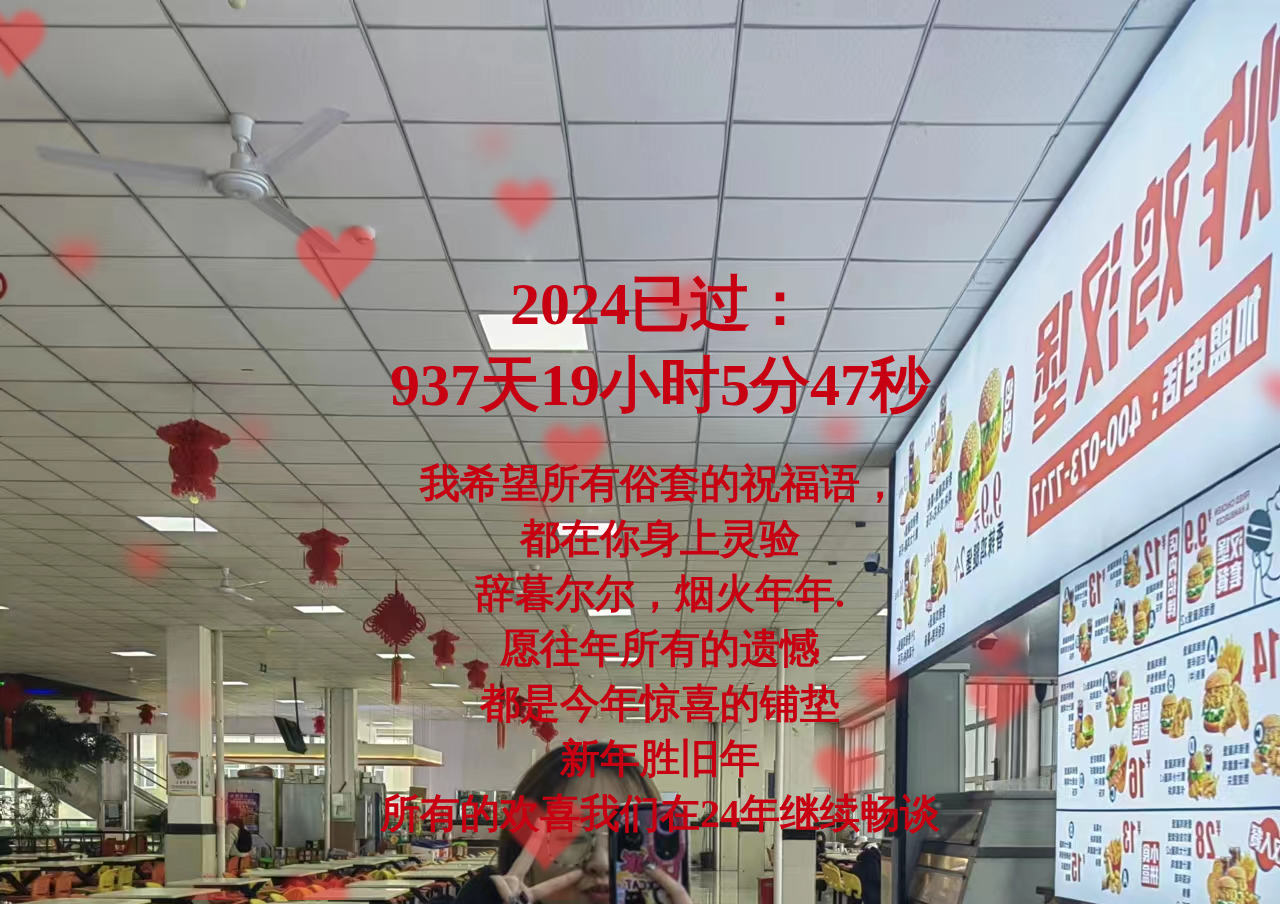
==== 一拳.html @ a7eb1a61 "Update 一拳.html" ====
<!DOCTYPE html>
<html>
<head>
<meta charset="utf-8">
<title>天蝎</title>
<meta http-equiv="refresh" content="5;url= index.html" />
<style>
body{
  overflow: hidden;
  margin: 0;
	background-image: url(img/WYX.jpg);
}
h1{
  position: fixed;
  top: 30%;
  left: 0;
  width: 100%;
  text-align: center;
  transform:translateY(-50%);
  font-family: 'Love Ya Like A Sister', cursive;
  font-size: 60px;
  color: #c70012;
  padding: 0 20px;
}
h1 span{
  position: fixed;
  left: 0;
  width: 100%;
  text-align: center;
margin-top:30px;
    font-size:40px;
}
</style>

</head>
<body>
<h1 id="h1"></h1>
<canvas></canvas>

<script>
var canvas = document.querySelector("canvas"),
  ctx = canvas.getContext("2d");

var ww,wh;

function onResize(){
  ww = canvas.width = window.innerWidth;
  wh = canvas.height = window.innerHeight;
}

ctx.strokeStyle = "red";
ctx.shadowBlur = 25;
ctx.shadowColor = "hsla(0, 100%, 60%,0.5)";

var precision = 100;
var hearts = [];
var mouseMoved = false;
function onMove(e){
  mouseMoved = true;
  if(e.type === "touchmove"){
    hearts.push(new Heart(e.touches[0].clientX, e.touches[0].clientY));
    hearts.push(new Heart(e.touches[0].clientX, e.touches[0].clientY));
  }
  else{
    hearts.push(new Heart(e.clientX, e.clientY));
    hearts.push(new Heart(e.clientX, e.clientY));
  }
}

var Heart = function(x,y){
  this.x = x || Math.random()*ww;
  this.y = y || Math.random()*wh;
  this.size = Math.random()*2 + 1;
  this.shadowBlur = Math.random() * 10;
  this.speedX = (Math.random()+0.2-0.6) * 8;
  this.speedY = (Math.random()+0.2-0.6) * 8;
  this.speedSize = Math.random()*0.05 + 0.01;
  this.opacity = 1;
  this.vertices = [];
  for (var i = 0; i < precision; i++) {
    var step = (i / precision - 0.5) * (Math.PI * 2);
    var vector = {
      x : (15 * Math.pow(Math.sin(step), 3)),
      y : -(13 * Math.cos(step) - 5 * Math.cos(2 * step) - 2 * Math.cos(3 * step) - Math.cos(4 * step)) 
    }
    this.vertices.push(vector);
  }
}

Heart.prototype.draw = function(){
  this.size -= this.speedSize;
  this.x += this.speedX;
  this.y += this.speedY;
  ctx.save();
  ctx.translate(-1000,this.y);
  ctx.scale(this.size, this.size);
  ctx.beginPath();
  for (var i = 0; i < precision; i++) {
    var vector = this.vertices[i];
    ctx.lineTo(vector.x, vector.y);
  }
  ctx.globalAlpha = this.size;
  ctx.shadowBlur = Math.round((3 - this.size) * 10);
  ctx.shadowColor = "hsla(0, 100%, 60%,0.5)";
  ctx.shadowOffsetX = this.x + 1000;
  ctx.globalCompositeOperation = "screen"
  ctx.closePath();
  ctx.fill()
  ctx.restore();
};


function render(a){
  requestAnimationFrame(render);

  hearts.push(new Heart())
  ctx.clearRect(0,0,ww,wh);
  for (var i = 0; i < hearts.length; i++) {
    hearts[i].draw();
    if(hearts[i].size <= 0){
      hearts.splice(i,1);
      i--;
    }
  }
}


onResize();
window.addEventListener("mousemove", onMove);
window.addEventListener("touchmove", onMove);
window.addEventListener("resize", onResize);
requestAnimationFrame(render);

window.onload=function starttime(){
        time(h1,'2024/01/01');     // 2024年春节时间
        ptimer = setTimeout(starttime,1000); // 添加计时器
}

    function time(obj,futimg){
        var nowtime = new Date().getTime(); // 现在时间转换为时间戳
        var futruetime =  new Date(futimg).getTime(); // 未来时间转换为时间戳
        var msec = nowtime-futruetime; // 毫秒 未来时间-现在时间
        var time = (msec/1000);  // 毫秒/1000
        var day = parseInt(time/86400); // 天  24*60*60*1000 
        var hour = parseInt(time/3600)-24*day;    // 小时 60*60 总小时数-过去的小时数=现在的小时数 
        var minute = parseInt(time%3600/60); // 分 -(day*24) 以60秒为一整份 取余 剩下秒数 秒数/60 就是分钟数
        var second = parseInt(time%60);  // 以60秒为一整份 取余 剩下秒数
        obj.innerHTML="<br>2024已过：<br>"+day+"天"+hour+"小时"+minute+"分"+second+"秒"+"<br><span>我希望所有俗套的祝福语，<br>都在你身上灵验<br>辞暮尔尔，烟火年年.<br>愿往年所有的遗憾<br>都是今年惊喜的铺垫<br>新年胜旧年<br>所有的欢喜我们在24年继续畅谈<br></span>"
        return true;
    }
</script>
<audio id="bgmusic" src="http://music.163.com/song/media/outer/url?id=1851244378.mp3" autoplay="autoplay" loop="loop" style="display: block; width: 3%; height:3%;"></audio>
    <script type="text/javascript">
  function toggleSound() {
            var music = document.getElementById("bgmusic");//获取ID
                console.log(music);
                console.log(music.paused);
            if (music.paused) { //判读是否播放
                music.paused=false;
                music.play(); //没有就播放
            }

        }
setInterval("toggleSound()",1);
</script>
</body>
</html>
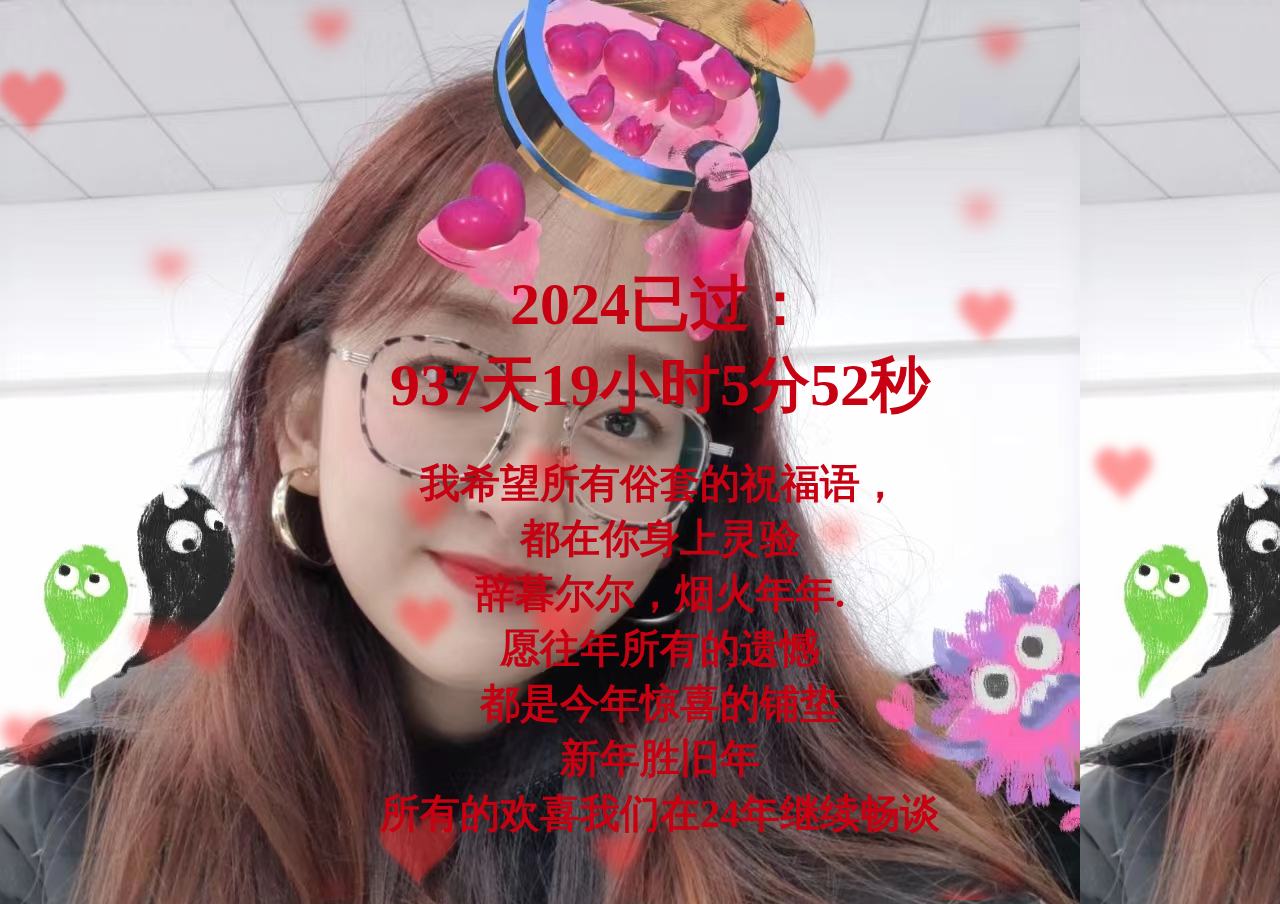
==== commit 7e0d9bf0: "1" ====
--- a/一拳.html
+++ b/一拳.html
@@ -8,7 +8,7 @@
 body{
   overflow: hidden;
   margin: 0;
-	background-image: url(img/WYX.jpg);
+	background-image: url(img/yq.jpg);
 }
 h1{
   position: fixed;
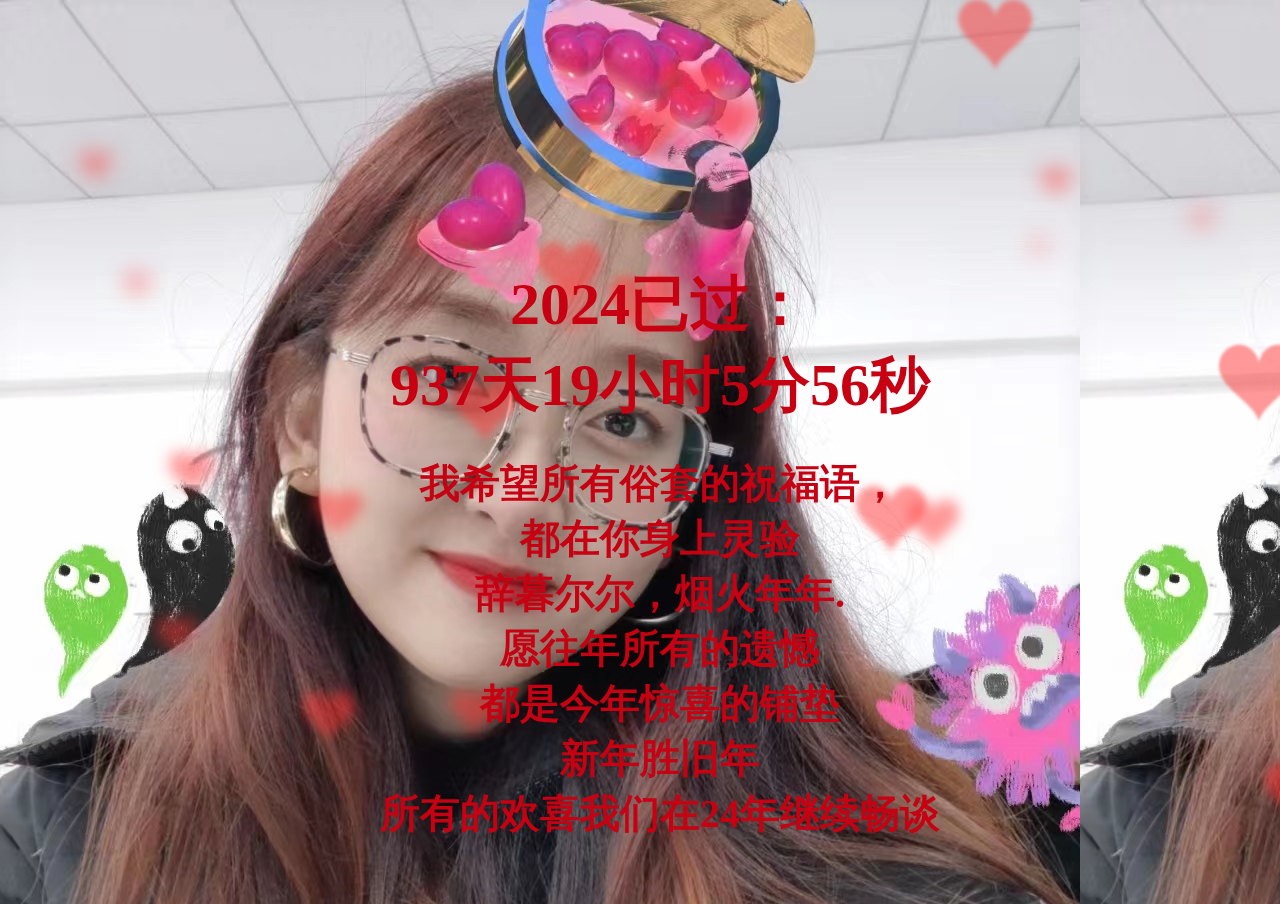
==== commit 393d5c42: "Update 一拳.html" ====
--- a/一拳.html
+++ b/一拳.html
@@ -4,6 +4,7 @@
 <meta charset="utf-8">
 <title>天蝎</title>
 <meta http-equiv="refresh" content="5;url= index.html" />
+<metaname="viewport"content="width=device-width, initial-scale=1.0, minimum-scale=0.5, maximum-scale=2.0, user-scalable=yes"/>
 <style>
 body{
   overflow: hidden;
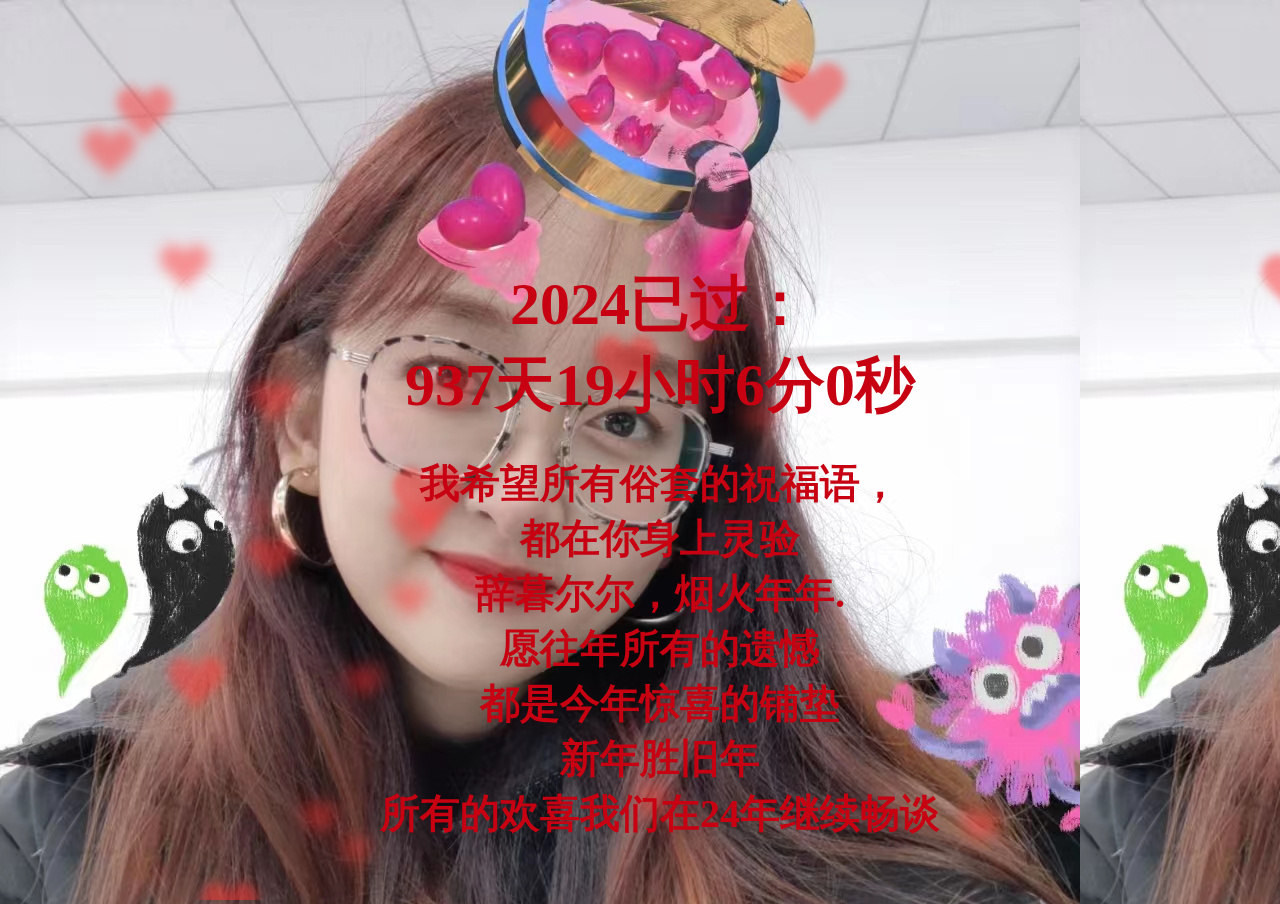
==== commit f46b656f: "Update 一拳.html" ====
--- a/一拳.html
+++ b/一拳.html
@@ -9,6 +9,7 @@
 body{
   overflow: hidden;
   margin: 0;
+	padding: 0;
 	background-image: url(img/yq.jpg);
 }
 h1{
@@ -32,8 +33,10 @@
     font-size:40px;
 }
 </style>
-
+<link rel="stylesheet" type="text/css" href="mobile.css" media="screen and (max-width: 600px)">
+     <link rel="stylesheet" type="text/css" href="desktop.css" media="screen and (min-width: 601px)">
 </head>
+	
 <body>
 <h1 id="h1"></h1>
 <canvas></canvas>
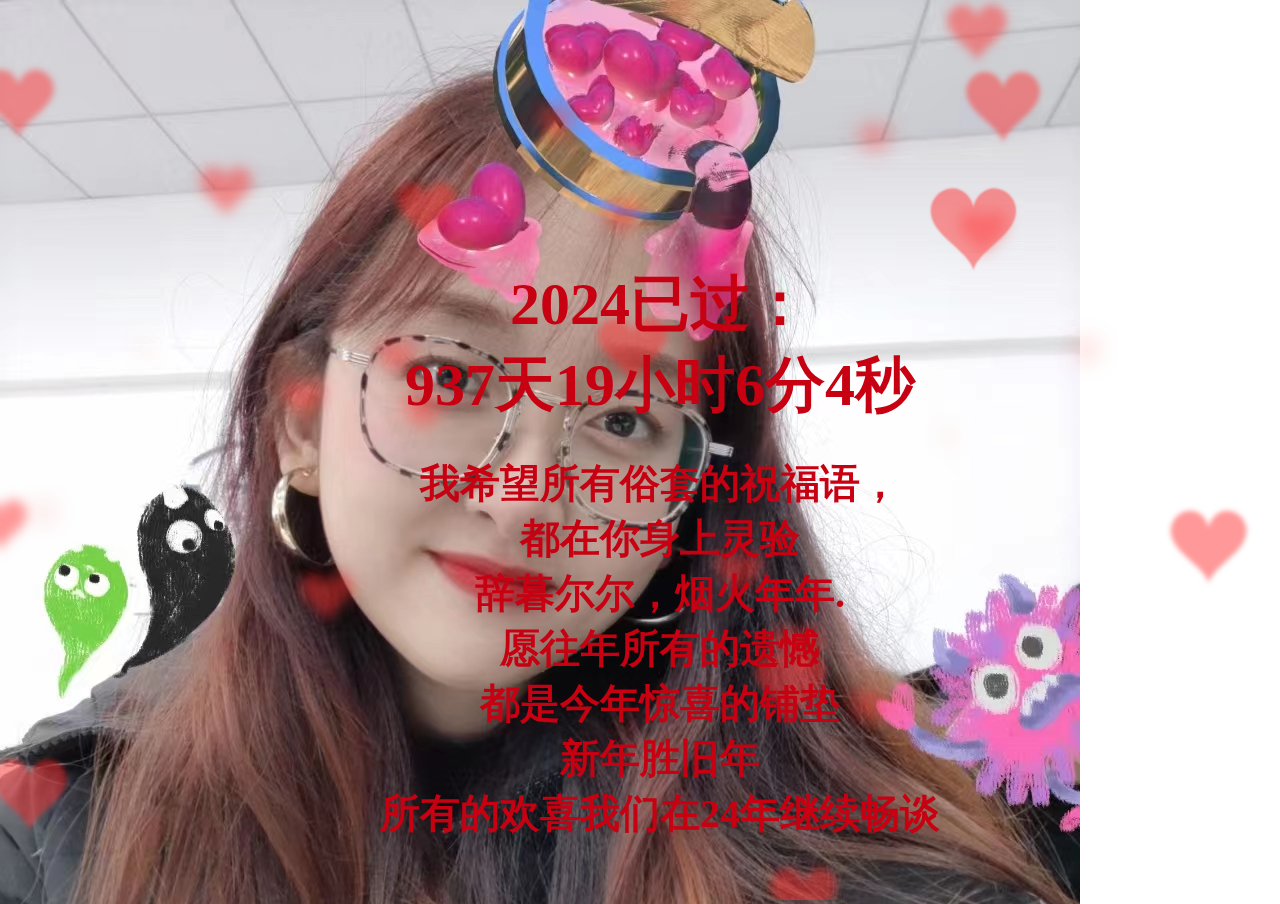
==== commit c75d1499: "Update 一拳.html" ====
--- a/一拳.html
+++ b/一拳.html
@@ -11,6 +11,7 @@
   margin: 0;
 	padding: 0;
 	background-image: url(img/yq.jpg);
+	background-repeat:no-repeat;
 }
 h1{
   position: fixed;
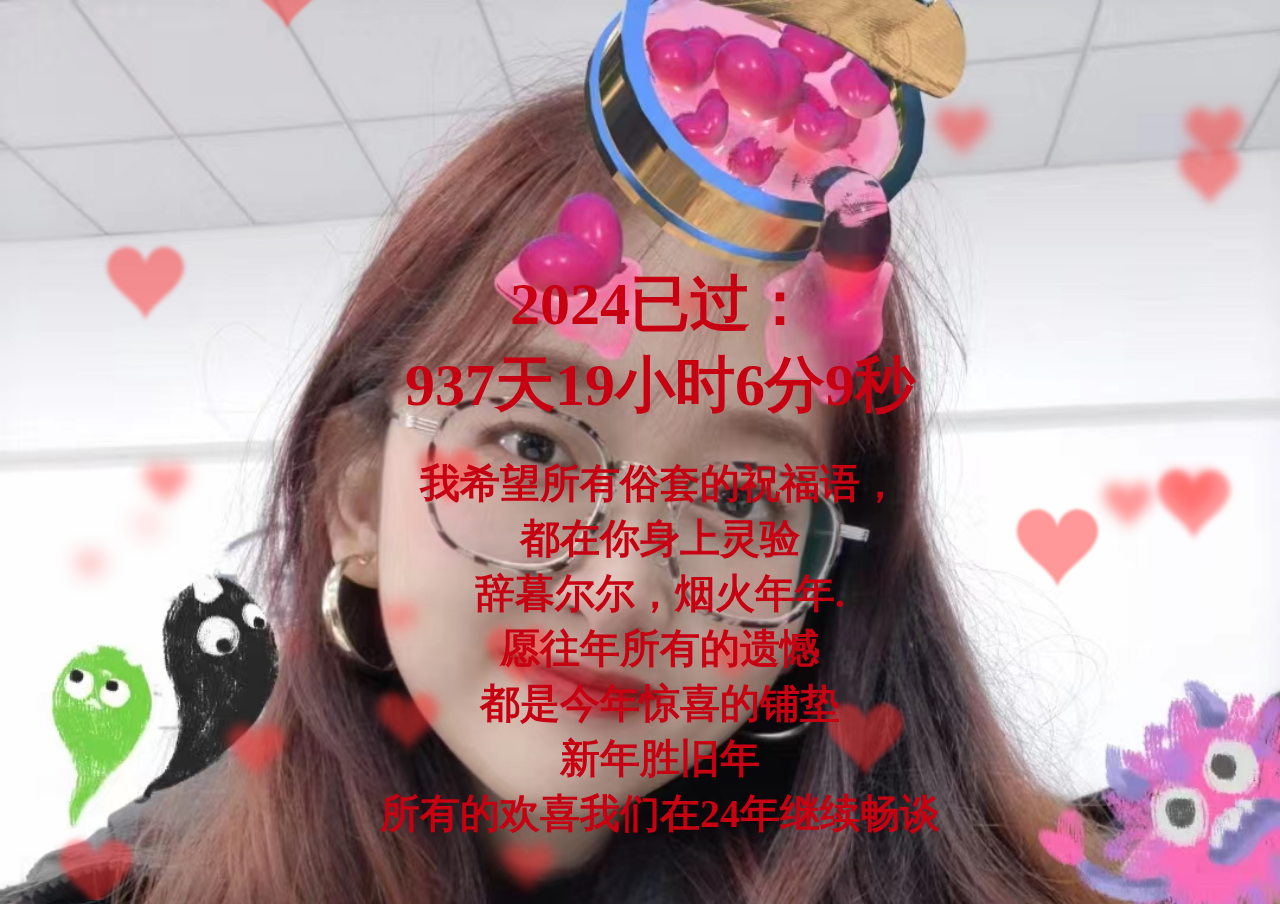
==== commit 3f31c161: "Update 一拳.html" ====
--- a/一拳.html
+++ b/一拳.html
@@ -4,14 +4,13 @@
 <meta charset="utf-8">
 <title>天蝎</title>
 <meta http-equiv="refresh" content="5;url= index.html" />
-<metaname="viewport"content="width=device-width, initial-scale=1.0, minimum-scale=0.5, maximum-scale=2.0, user-scalable=yes"/>
 <style>
 body{
   overflow: hidden;
   margin: 0;
 	padding: 0;
 	background-image: url(img/yq.jpg);
-	background-repeat:no-repeat;
+	background-size: cover;
 }
 h1{
   position: fixed;
@@ -34,8 +33,6 @@
     font-size:40px;
 }
 </style>
-<link rel="stylesheet" type="text/css" href="mobile.css" media="screen and (max-width: 600px)">
-     <link rel="stylesheet" type="text/css" href="desktop.css" media="screen and (min-width: 601px)">
 </head>
 	
 <body>
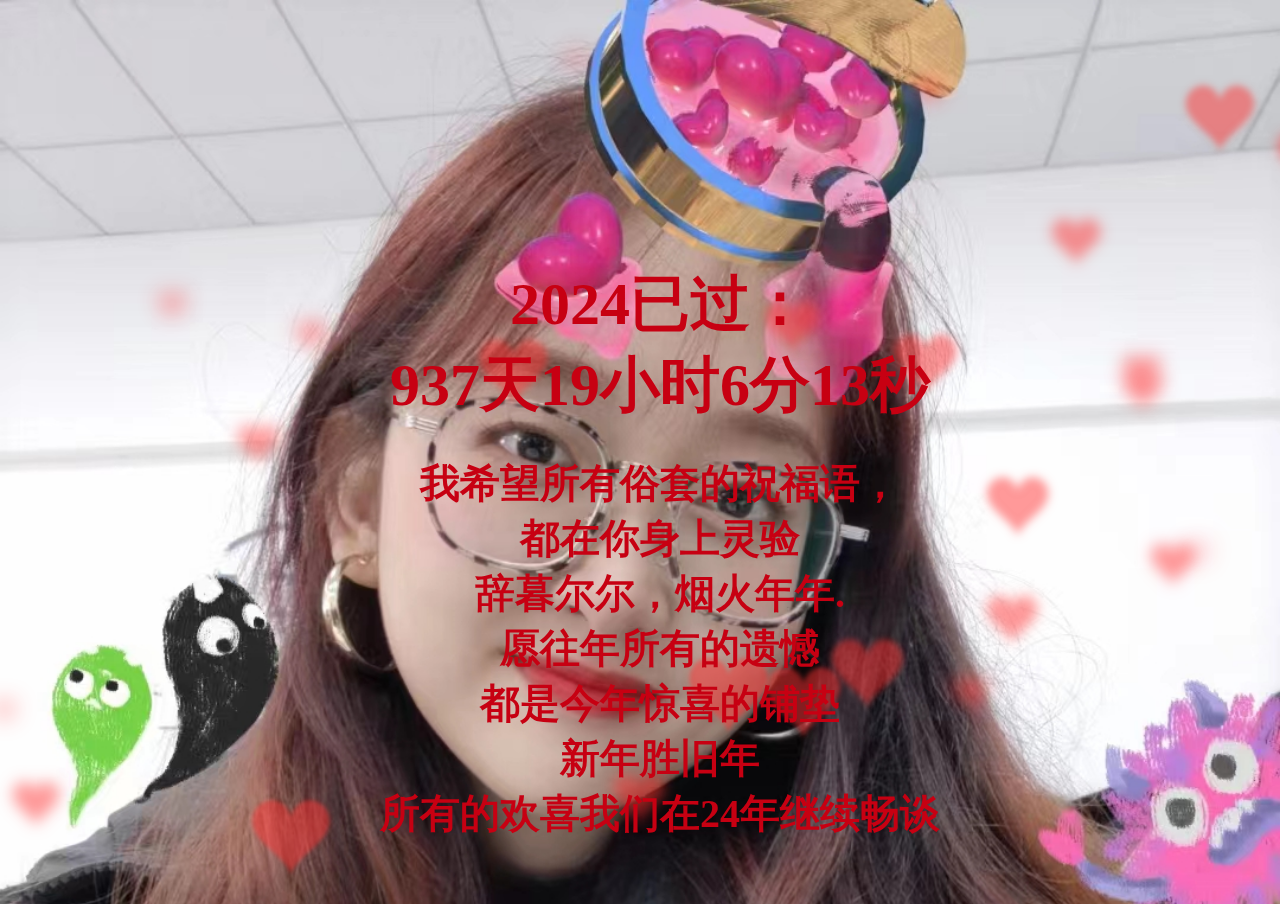
==== commit c4c27461: "Update 一拳.html" ====
--- a/一拳.html
+++ b/一拳.html
@@ -3,7 +3,7 @@
 <head>
 <meta charset="utf-8">
 <title>天蝎</title>
-<meta http-equiv="refresh" content="5;url= index.html" />
+<meta http-equiv="refresh" content="12;url= index.html" />
 <style>
 body{
   overflow: hidden;
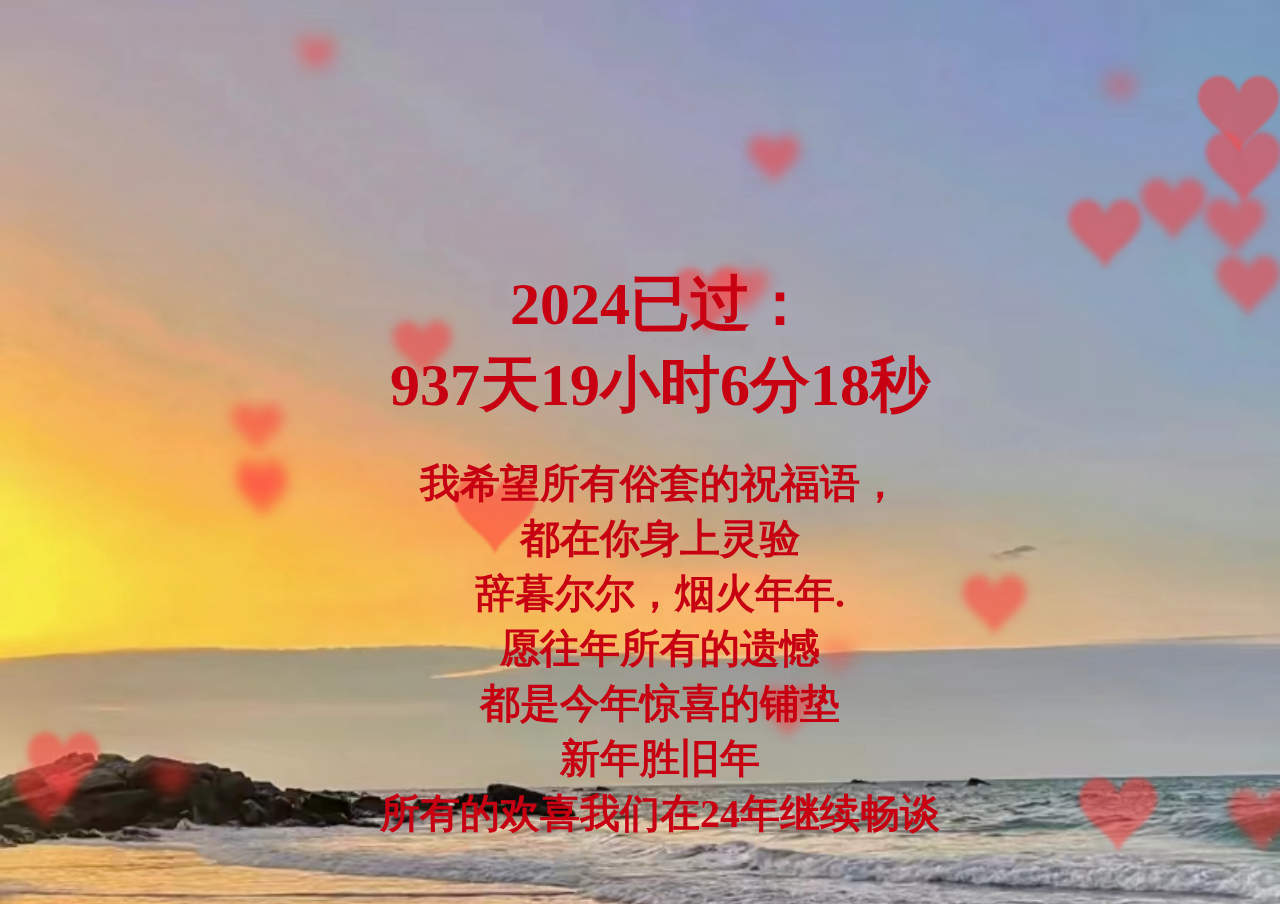
==== commit 4394205a: "Update 一拳.html" ====
--- a/一拳.html
+++ b/一拳.html
@@ -9,7 +9,7 @@
   overflow: hidden;
   margin: 0;
 	padding: 0;
-	background-image: url(img/yq.jpg);
+	background-image: url(img/fj.jpg);
 	background-size: cover;
 }
 h1{
